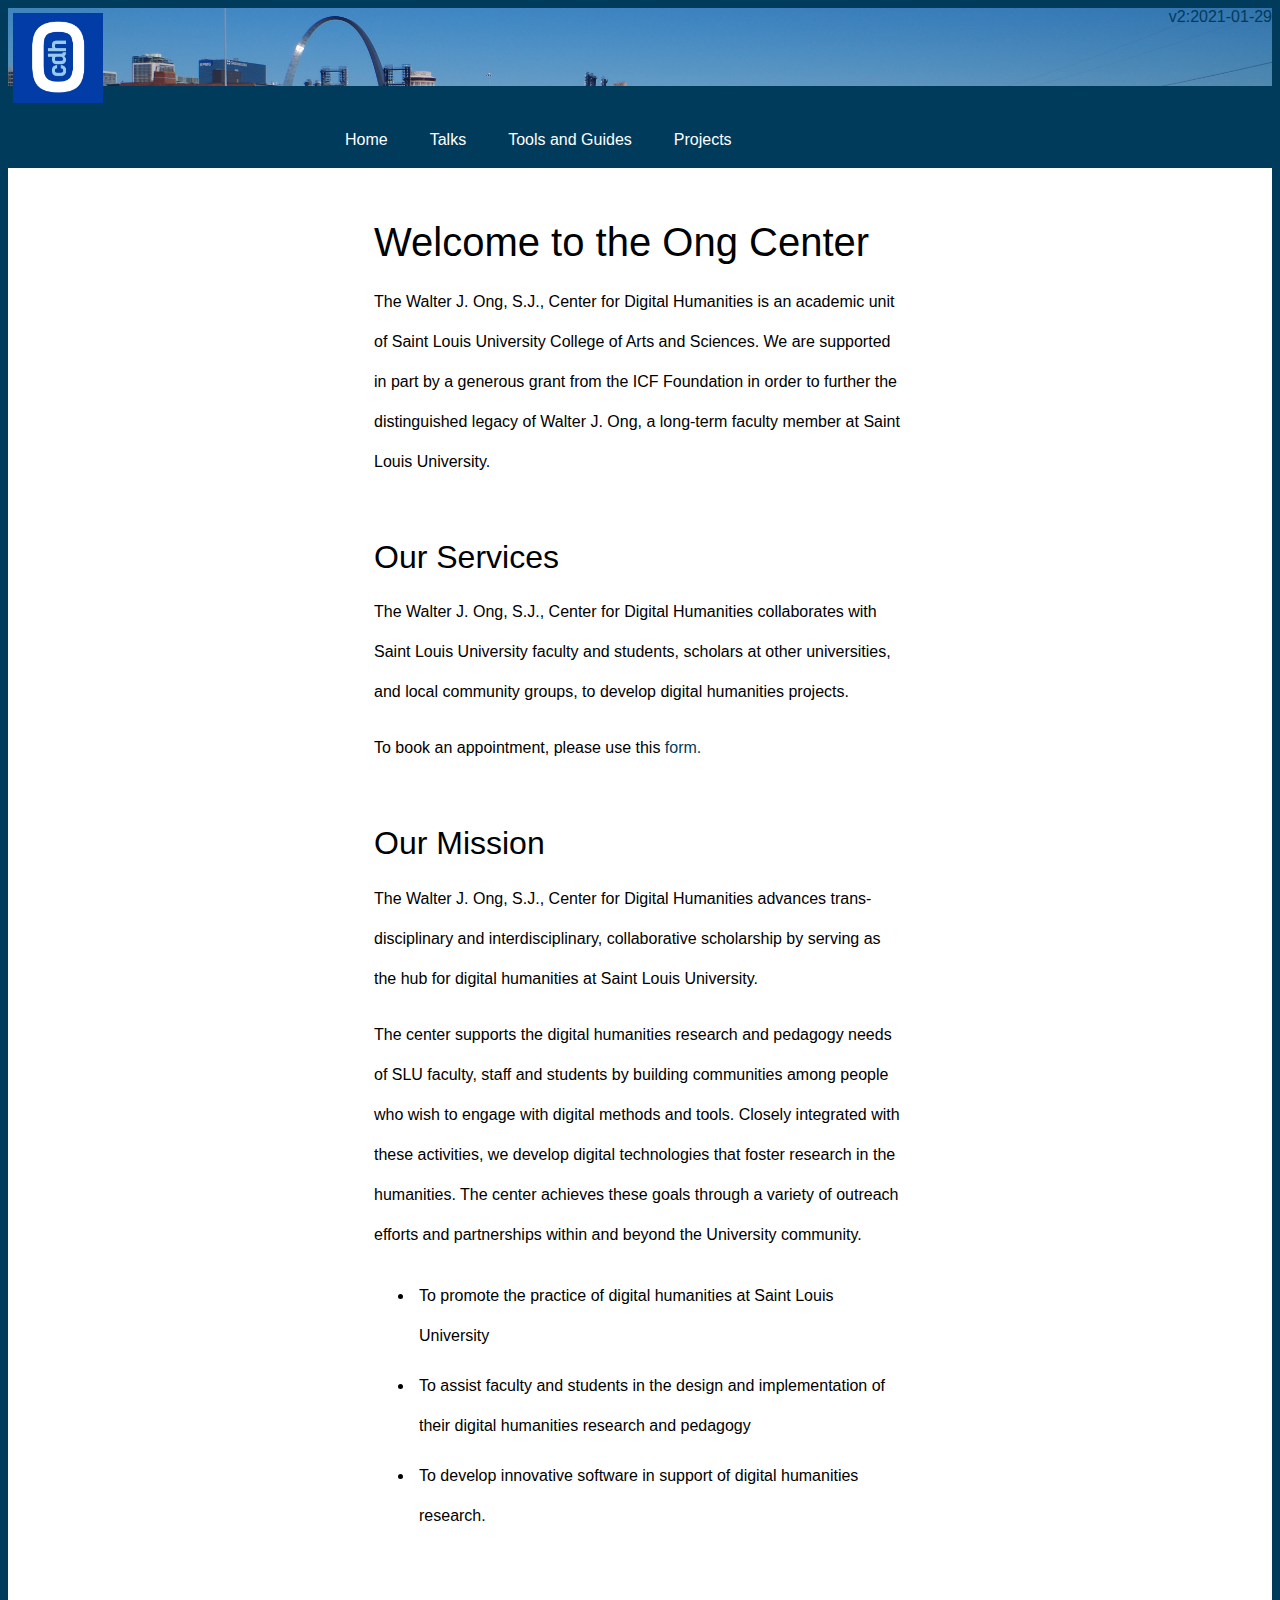
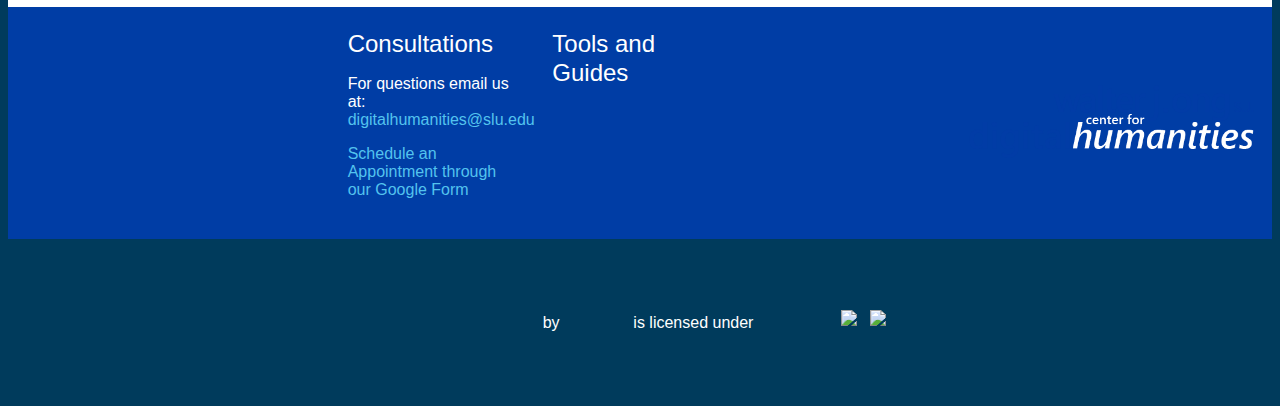
==== index.html @ 594fd80f "Initial Commit" ====
<!DOCTYPE html>
<html lang="en">

<head>

<meta charset="UTF-8">
<title>Walter J. Ong Center for Digital Humanities</title>

<!-- favicon -->
<link rel="shortcut icon" href="images/favicon/favicon-32.png">

<!--stylesheet -->
<link rel="stylesheet" href="cdhstyle.css">

</head>



<body>
<div class="colophon">
<!--   <a href="https://www.slu.edu/arts-and-sciences/ong-center/index.php" target="_blank"><img src="images/cropped-logo-dark.png" alt="CDH Logo" height="50"></a>
 -->
  <a href="https://www.slu.edu/arts-and-sciences/ong-center/index.php" target="_blank"><img src="images/OCDH_v2.jpg" alt="CDH Logo" height="100"></a>

  <span style="float:right;">v2:2021-01-29</span></div>

<!--   <div class="banner-text"><h1>Welcome to the Ong Center</h1>
  <h3>Spring 2021</h3></div>
 -->
<div class="nav"></div>

<div class="searchbar">
<ul>
    <li><a href="index.html">Home</a></li>
    <li><a href="talks.html">Talks</a></li>
    <li><a href="tools.html">Tools and Guides</a></li>
    </li>
    <li class="dropdown">
        <a href="javascript:void(0)" class="dropbtn">Projects</a>
        <div class="dropdown-content">
          <a href="WSTD3800_2021_Spring.html">WSTD3800-01/POLS 3880-01</a>
          <a href= "https://www.slu.edu/arts-and-sciences/ong-center/digital-projects.php" target="_blank">Ong Center</a>
          <a href="#">Link 3</a>
        </div>
    </li>
</ul>
</div>

<div class="main-content">
<h1>Welcome to the Ong Center</h1>
<p>The Walter J. Ong, S.J., Center for Digital Humanities is an academic unit of Saint Louis University College of Arts and Sciences. We are supported in part by a generous grant from the ICF Foundation in order to further the distinguished legacy of Walter J. Ong, a long-term faculty member at Saint Louis University.</p>
<br>
<h2>Our Services</h2>
<p>The Walter J. Ong, S.J., Center for Digital Humanities collaborates with Saint Louis University faculty and students, scholars at other universities, and local community groups, to develop digital humanities projects.</p> 
<p>To book an appointment, please use this <a href= "https://www.slu.edu/arts-and-sciences/ong-center/book-appointment.php" target="_blank"> form.</a></p>
<br>
<h2>Our Mission</h2>
<p>The Walter J. Ong, S.J., Center for Digital Humanities advances trans-disciplinary and interdisciplinary, collaborative scholarship by serving as the hub for digital humanities at Saint Louis University.</p>
<p>The center supports the digital humanities research and pedagogy needs of SLU faculty, staff and students by building communities among people who wish to engage with digital methods and tools. Closely integrated with these activities, we develop digital technologies that foster research in the humanities. The center achieves these goals through a variety of outreach efforts and partnerships within and beyond the University community.</p>
<ul>
<li>To promote the practice of digital humanities at Saint Louis University</li>
<li>To assist faculty and students in the design and implementation of their digital humanities research and pedagogy</li>
<li>To develop innovative software in support of digital humanities research.</li>
</ul>

</div>

<div class="sidebarleft"></div>
<div class="sidebarright"></div>

<footer> 
</footer>

<div class="footer-logo"></div>


<div class="footertext"> 

  <div>
  <h3>Consultations</h3>
  <p>For questions email us at: <a href="mailto:digitalhumanities@slu.edu">digitalhumanities@slu.edu</a></p>
  <p><a href="https://www.slu.edu/arts-and-sciences/ong-center/book-appointment.php">Schedule an Appointment through our Google Form</a></p>
  </div>

  <div> <h3> Tools and Guides</h3></div>

</div>

<div class="lowerfooter">
  
    <p><p xmlns:dct="http://purl.org/dc/terms/" xmlns:cc="http://creativecommons.org/ns#" class="license-text"><a rel="cc:attributionURL" property="dct:title" href="www.digisig.org">OngCDH Information</a> by <a rel="cc:attributionURL dct:creator" property="cc:attributionName" href="https://orcid.org/0000-0002-9225-4934">OngCDH</a> is licensed under <a rel="license" href="https://creativecommons.org/licenses/by/4.0">CC BY 4.0<img style="height:22px!important;margin-left:3px;vertical-align:text-bottom;" src="https://mirrors.creativecommons.org/presskit/icons/cc.svg?ref=chooser-v1" /><img style="height:22px!important;margin-left:3px;vertical-align:text-bottom;" src="https://mirrors.creativecommons.org/presskit/icons/by.svg?ref=chooser-v1" /></a></p></p>

</div>



</body>

</html>
---- cdhstyle.css ----
/*Style for our Digital Humanities Pages */

/* General styling for whole page */
* {
  box-sizing: border-box;
}

body {
	background-color:#003B5C;
	text-align:left;
	font-family:helvetica;
	display: grid;
	grid-template-columns: 1fr 2fr 1fr;
}

h1, h2, h3, h4, h5, h6 {
	margin-top: 0;
	margin-bottom: .5rem;
	font-weight: 500;
	line-height: 1.2;
}

h1 {
	font-size: 2.5rem;
}

h2 {
	font-size: 2rem;
}

h3 {
	font-size: 1.5rem;
}

li {
	padding: 5px;
}

img {
	padding: 5px;
}

/* hyperlinks */

a:link, a:visited, a:hover, a:active {
	background-color: transparent;
}

a:link {
	color: #003B5C;
	text-decoration: none;
  }

a:visited {
	color: #53C3EE;
	text-decoration: none;
  }

a:hover {
	color: #ED8D00;
	text-decoration: underline;
  }

a:active {
	color: #FFC72C;
	text-decoration: underline;
  }

/* Sections. Note that content must be assigned to a column and a row in the grid*/

.colophon {
	grid-row: 1;
	grid-column: 1/4;
	color: #003B5C;
	text-align: left;
	background-image: url(images/skyline.jpg);
	max-height: 200px;
	background-repeat: no-repeat;
	background-size: 100% auto;	
	background-color: #003B5C;
	background-origin: content-box;
}

.banner-text {
	grid-row: 1;
	grid-column: 2/4;
	text-align:right; 
	font-size: 300%;
	font-style: italic;
	padding:20px;
	color: #001c4d;
}


/*Navigation Bar*/

.nav {
	grid-row:2;
	grid-column:1/4;
	background-color:transparent;
/*	background-color: #003B5C;
*/}

.searchbar {
	grid-row: 2;
	text-align: center;
	grid-column: 2;
	color: white;
	background-color:transparent;
/*	background-color: #003B5C;*/
}

/*Code here has been copy and pasted from ---  https://www.w3schools.com/Css/css_navbar_horizontal.asp */

.searchbar ul {
  list-style-type: none;
  margin: 0;
  padding: 0;
  overflow: hidden;
}

.searchbar li {
  float: left;
}

.searchbar li a, .dropbtn {
  display: inline-block;
  color: white;
  text-align: center;
  padding: 14px 16px;
  text-decoration: none;
}

.searchbar li a:hover, .dropdown:hover .dropbtn {
  background-color: #003B5C;
}

.searchbar li.dropdown {
  display: inline-block;
}

.searchbar .dropdown-content {
  display: none;
  position: absolute;
  background-color: #f9f9f9;
  min-width: 160px;
  box-shadow: 0px 8px 16px 0px rgba(0,0,0,0.2);
  z-index: 1;
}

.searchbar .dropdown-content a {
  color: black;
  padding: 12px 16px;
  text-decoration: none;
  display: block;
  text-align: left;
}

.searchbar .dropdown-content a:hover {background-color: #f1f1f1;}

.searchbar .dropdown:hover .dropdown-content {
  display: block;
}

/* Bannner */

.banner {
	grid-row:2;
	grid-column:2;
	grid-row: 3;
	grid-column: 1/4;
	display: flex;
	justify-content: center;
	align-items: center;
	background-image: url("images/ongslu.png");
	background-repeat: no-repeat;
	background-size: cover;	
	height: 400px;
	background-color: #003B5C;
}


/* Main content */

.main-content, .sidebarleft, .sidebarright {
	background: white;
}


/* Main content */

.main-content, .sidebarleft, .sidebarright {
	background: white;
}


.main-content {
	grid-row:4;
	grid-column:2;
	padding: 50px;
	line-height: 2.5;

}

@media (max-width: 600px){
	.main-content {
		grid-column:1/4;
        padding: 10px;
        z-index: 1;
    	}
}


.coursename {
	text-align:center;
	padding:20px;
}

.date {
	text-align:right;
	font-size:150%;
}



/*Sidebars */

.sidebarleft {
	grid-column: 1;
	grid-row: 4/5;
}


.sidebarright {
	grid-column: 3;
	grid-row: 4/5;
}

.footer, .footertext {
	color: #FFFFFF
}

footer {
	grid-row:5;
	grid-column:1/4;
	background:#003DA5;
	text-align: center;
	color: #FFFFFF;
	padding: 50px;
}

.footertext {
	padding: 3.75%;
	display: grid;
	grid-row:5;
	grid-column:2;
	grid-template-columns: 30% 30% 30%;
	grid-column-gap: 5%;
	grid-row-gap: 50px;
   }

.footer-logo {
	grid-row:5;
	grid-column:3;
	background-image: url("images/logo_dark.png");
	background-repeat: no-repeat;
	background-size: contain;
	background-position: center;	
}

.footertext a:link, a:visited, a:hover {
	background-color: transparent;
}

.footertext a:link {
	color: #53C3EE;
	text-decoration: none;
  }

.footertext a:visited {
	color: #8FD6BD;
	text-decoration: none;
  }

.footertext a:hover {
	color: #ED8D00;
	text-decoration: underline;
  }

.lowerfooter {
	grid-row:6;
	grid-column:2;
	background:#003B5C;
	text-align: center;
	color: #FFFFFF;
	padding: 50px;
}
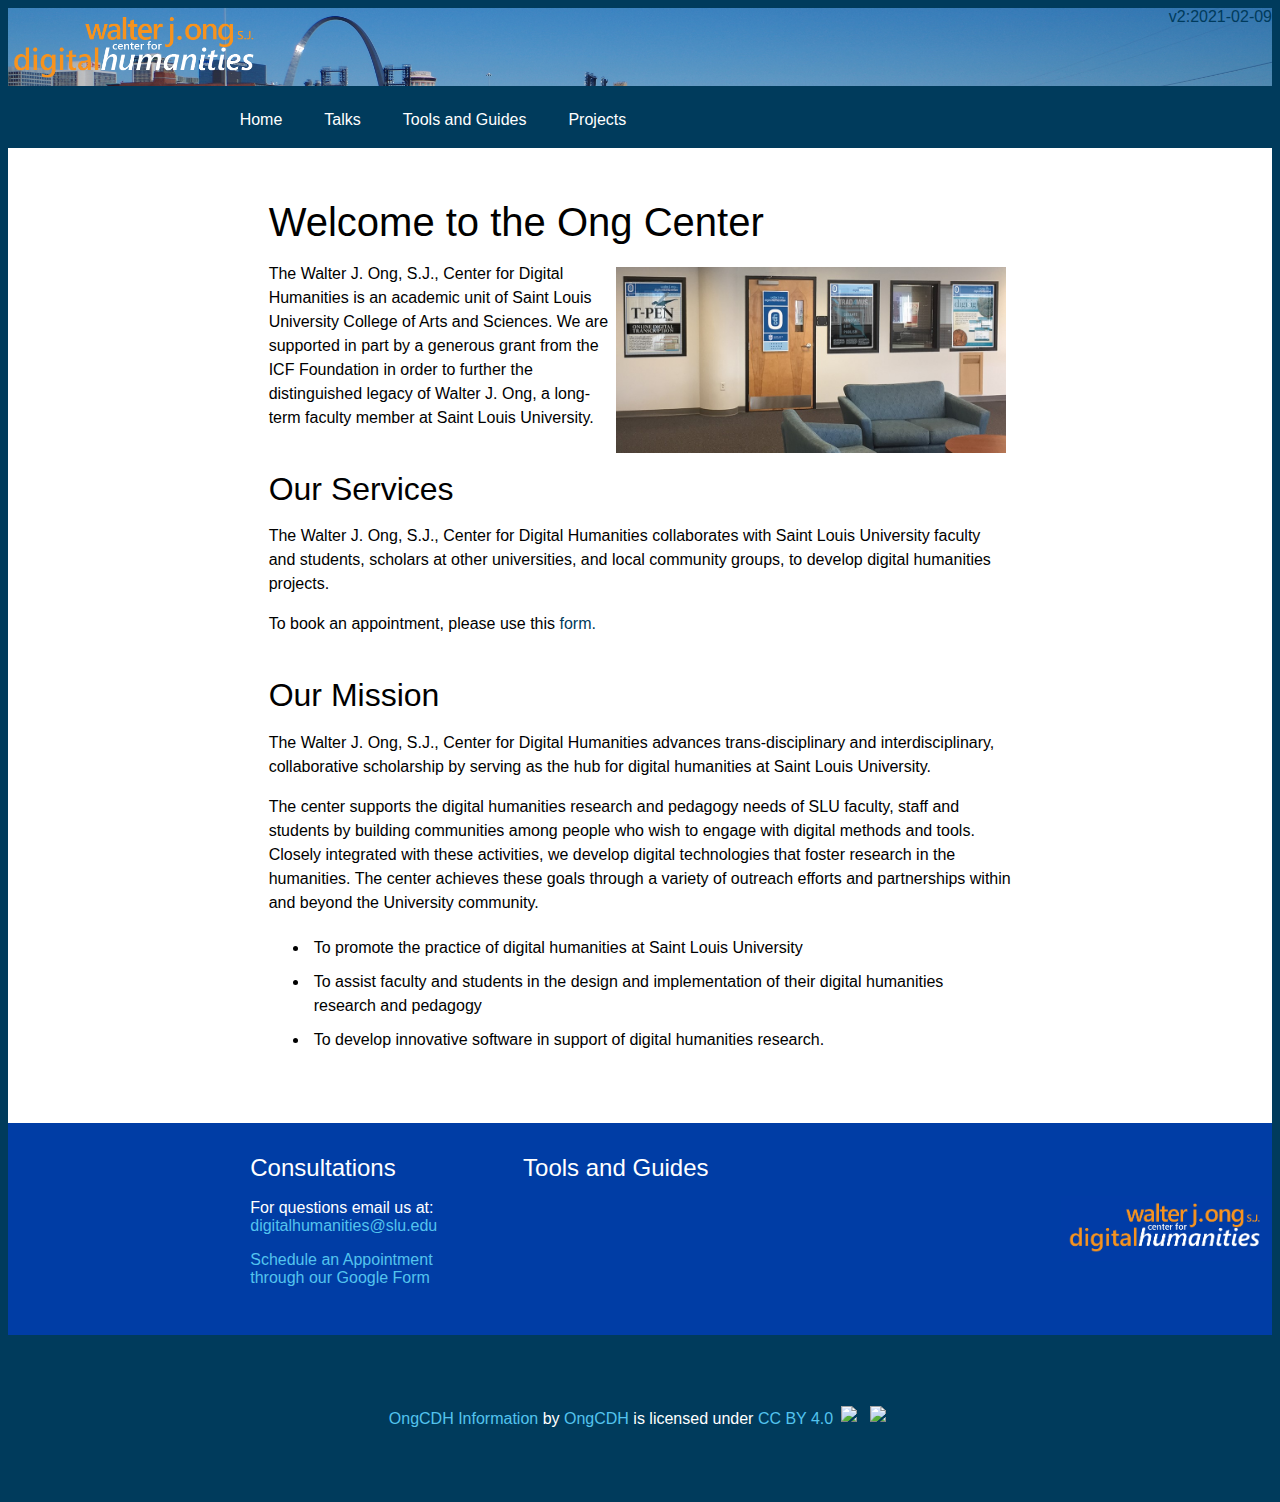
==== commit ef2d1165: "revisoin" ====
--- a/index.html
+++ b/index.html
@@ -15,18 +15,11 @@
 </head>
 
 
-
 <body>
 <div class="colophon">
-<!--   <a href="https://www.slu.edu/arts-and-sciences/ong-center/index.php" target="_blank"><img src="images/cropped-logo-dark.png" alt="CDH Logo" height="50"></a>
- -->
-  <a href="https://www.slu.edu/arts-and-sciences/ong-center/index.php" target="_blank"><img src="images/OCDH_v2.jpg" alt="CDH Logo" height="100"></a>
+  <a href="https://www.slu.edu/arts-and-sciences/ong-center/index.php" target="_blank"><img src="images/logo_v4.png" alt="CDH Logo" height="80"></a>
+  <span style="float:right;">v2:2021-02-09</span></div>
 
-  <span style="float:right;">v2:2021-01-29</span></div>
-
-<!--   <div class="banner-text"><h1>Welcome to the Ong Center</h1>
-  <h3>Spring 2021</h3></div>
- -->
 <div class="nav"></div>
 
 <div class="searchbar">
@@ -47,9 +40,10 @@
 </div>
 
 <div class="main-content">
-<h1>Welcome to the Ong Center</h1>
-<p>The Walter J. Ong, S.J., Center for Digital Humanities is an academic unit of Saint Louis University College of Arts and Sciences. We are supported in part by a generous grant from the ICF Foundation in order to further the distinguished legacy of Walter J. Ong, a long-term faculty member at Saint Louis University.</p>
+<h1>Welcome to the Ong Center </h1>
+<p> <img class="paragraph-image" src="images/CENTER960x640_v2.jpg" alt="Centerv2" width="400px"> The Walter J. Ong, S.J., Center for Digital Humanities is an academic unit of Saint Louis University College of Arts and Sciences. We are supported in part by a generous grant from the ICF Foundation in order to further the distinguished legacy of Walter J. Ong, a long-term faculty member at Saint Louis University.</p>
 <br>
+
 <h2>Our Services</h2>
 <p>The Walter J. Ong, S.J., Center for Digital Humanities collaborates with Saint Louis University faculty and students, scholars at other universities, and local community groups, to develop digital humanities projects.</p> 
 <p>To book an appointment, please use this <a href= "https://www.slu.edu/arts-and-sciences/ong-center/book-appointment.php" target="_blank"> form.</a></p>
@@ -88,7 +82,7 @@
 
 <div class="lowerfooter">
   
-    <p><p xmlns:dct="http://purl.org/dc/terms/" xmlns:cc="http://creativecommons.org/ns#" class="license-text"><a rel="cc:attributionURL" property="dct:title" href="www.digisig.org">OngCDH Information</a> by <a rel="cc:attributionURL dct:creator" property="cc:attributionName" href="https://orcid.org/0000-0002-9225-4934">OngCDH</a> is licensed under <a rel="license" href="https://creativecommons.org/licenses/by/4.0">CC BY 4.0<img style="height:22px!important;margin-left:3px;vertical-align:text-bottom;" src="https://mirrors.creativecommons.org/presskit/icons/cc.svg?ref=chooser-v1" /><img style="height:22px!important;margin-left:3px;vertical-align:text-bottom;" src="https://mirrors.creativecommons.org/presskit/icons/by.svg?ref=chooser-v1" /></a></p></p>
+    <p><p xmlns:dct="http://purl.org/dc/terms/" xmlns:cc="http://creativecommons.org/ns#" class="license-text"><a rel="cc:attributionURL" property="dct:title" href="https://www.slu.edu/arts-and-sciences/ong-center/index.php">OngCDH Information</a> by <a rel="cc:attributionURL dct:creator" property="cc:attributionName" href="https://orcid.org/0000-0002-9225-4934">OngCDH</a> is licensed under <a rel="license" href="https://creativecommons.org/licenses/by/4.0">CC BY 4.0<img style="height:22px!important;margin-left:3px;vertical-align:text-bottom;" src="https://mirrors.creativecommons.org/presskit/icons/cc.svg?ref=chooser-v1" /><img style="height:22px!important;margin-left:3px;vertical-align:text-bottom;" src="https://mirrors.creativecommons.org/presskit/icons/by.svg?ref=chooser-v1" /></a></p></p>
 
 </div>
 
--- a/cdhstyle.css
+++ b/cdhstyle.css
@@ -10,7 +10,7 @@
 	text-align:left;
 	font-family:helvetica;
 	display: grid;
-	grid-template-columns: 1fr 2fr 1fr;
+	grid-template-columns: 1fr 4fr 1fr;
 }
 
 h1, h2, h3, h4, h5, h6 {
@@ -40,6 +40,9 @@
 	padding: 5px;
 }
 
+.paragraph-image {
+	float: right;
+}
 /* hyperlinks */
 
 a:link, a:visited, a:hover, a:active {
@@ -81,16 +84,6 @@
 	background-origin: content-box;
 }
 
-.banner-text {
-	grid-row: 1;
-	grid-column: 2/4;
-	text-align:right; 
-	font-size: 300%;
-	font-style: italic;
-	padding:20px;
-	color: #001c4d;
-}
-
 
 /*Navigation Bar*/
 
@@ -132,7 +125,7 @@
 }
 
 .searchbar li a:hover, .dropdown:hover .dropbtn {
-  background-color: #003B5C;
+  background-color: #003DA5;
 }
 
 .searchbar li.dropdown {
@@ -165,8 +158,6 @@
 /* Bannner */
 
 .banner {
-	grid-row:2;
-	grid-column:2;
 	grid-row: 3;
 	grid-column: 1/4;
 	display: flex;
@@ -175,11 +166,19 @@
 	background-image: url("images/ongslu.png");
 	background-repeat: no-repeat;
 	background-size: cover;	
-	height: 400px;
+	height: 300px;
 	background-color: #003B5C;
 }
 
-
+.banner-text {
+	grid-row: 3;
+	grid-column: 2/4;
+	text-align:right; 
+	font-size: 300%;
+	font-style: italic;
+	padding:20px;
+	color: white;
+}
 /* Main content */
 
 .main-content, .sidebarleft, .sidebarright {
@@ -198,7 +197,7 @@
 	grid-row:4;
 	grid-column:2;
 	padding: 50px;
-	line-height: 2.5;
+	line-height: 1.5;
 
 }
 
@@ -262,13 +261,13 @@
 .footer-logo {
 	grid-row:5;
 	grid-column:3;
-	background-image: url("images/logo_dark.png");
+	background-image: url("images/logo_v3.png");
 	background-repeat: no-repeat;
 	background-size: contain;
 	background-position: center;	
 }
 
-.footertext a:link, a:visited, a:hover {
+.footertext, .lowerfooter a:link, a:visited, a:hover {
 	background-color: transparent;
 }
 
@@ -278,12 +277,12 @@
   }
 
 .footertext a:visited {
-	color: #8FD6BD;
+	color: #f7931e;
 	text-decoration: none;
   }
 
 .footertext a:hover {
-	color: #ED8D00;
+	color: #f7931e;
 	text-decoration: underline;
   }
 
@@ -296,3 +295,21 @@
 	padding: 50px;
 }
 
+.lowerfooter a:link, a:visited, a:hover {
+	background-color: transparent;
+}
+
+.lowerfooter a:link {
+	color: #53C3EE;
+	text-decoration: none;
+  }
+
+.lowerfooter a:visited {
+	color: #f7931e;
+	text-decoration: none;
+  }
+
+.lowerfooter a:hover {
+	color: #f7931e;
+	text-decoration: underline;
+  }
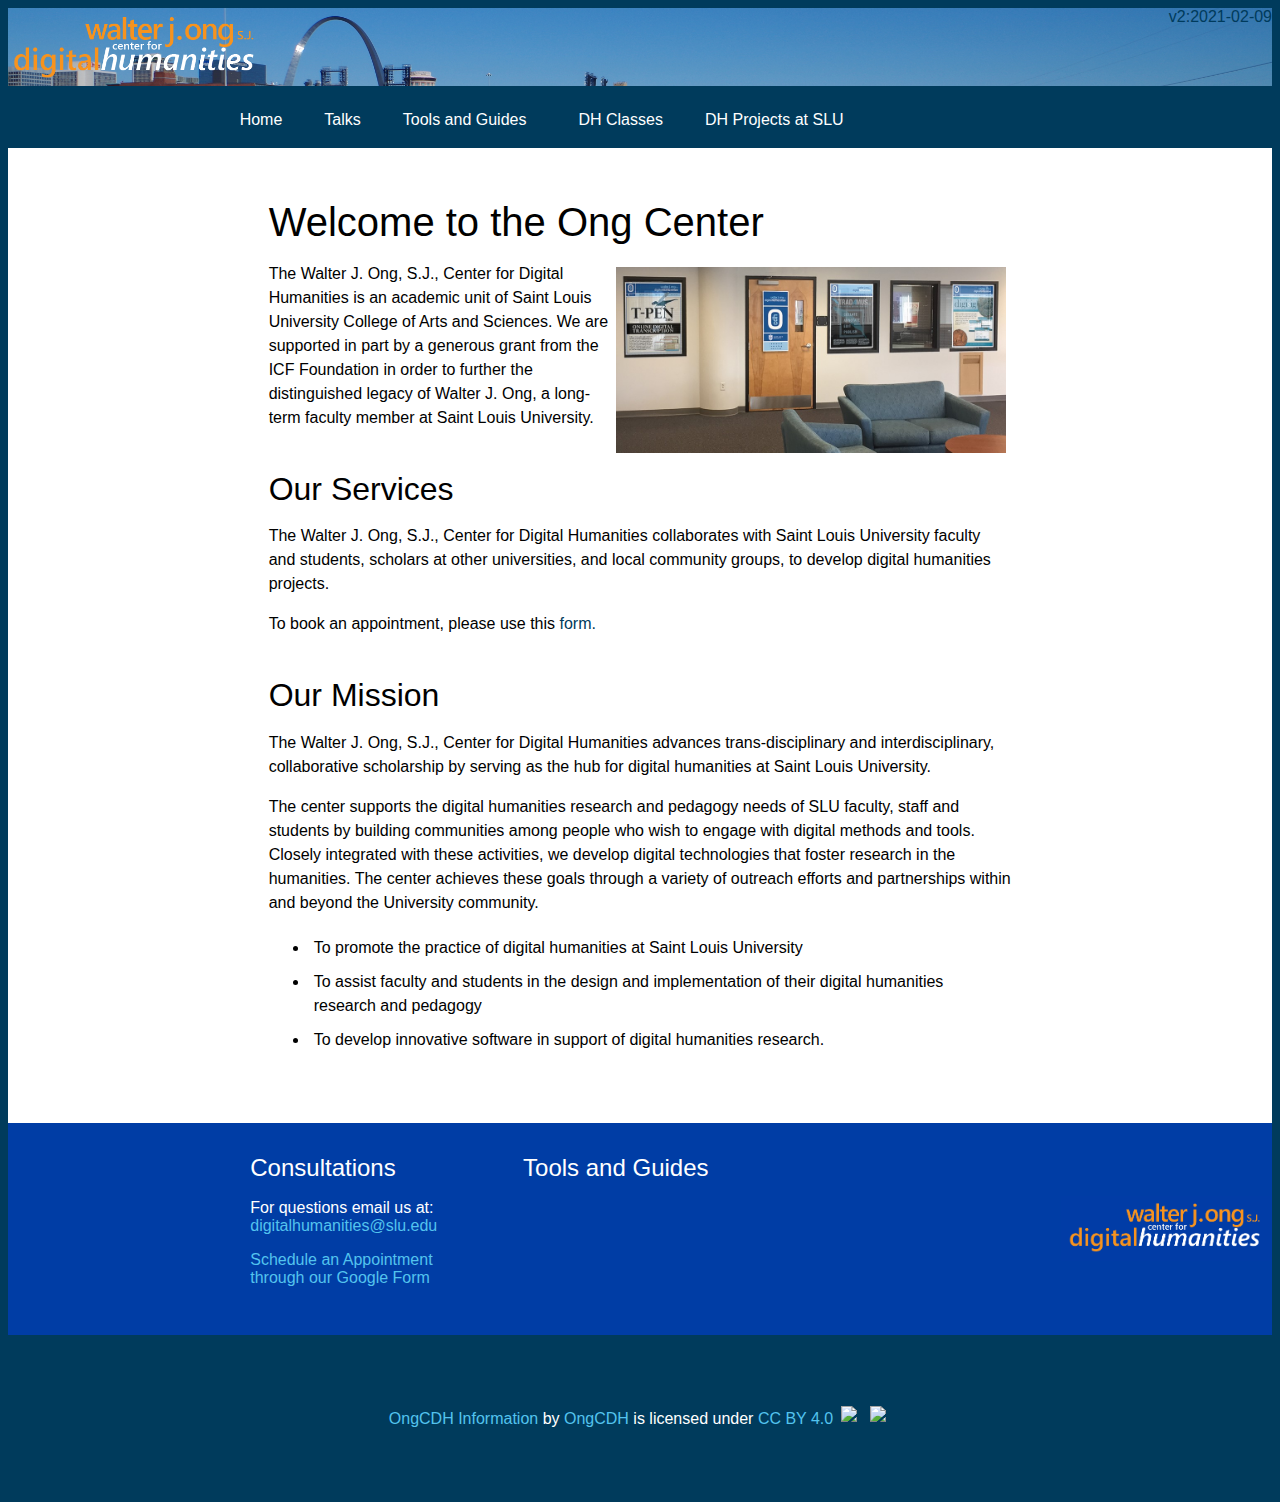
==== commit 513e5981: "revision" ====
--- a/index.html
+++ b/index.html
@@ -12,10 +12,15 @@
 <!--stylesheet -->
 <link rel="stylesheet" href="cdhstyle.css">
 
+<div class="accessibility">
+  <a class="skip-main" href="#main">Skip to main content</a>
+</div>
+
 </head>
 
 
 <body>
+
 <div class="colophon">
   <a href="https://www.slu.edu/arts-and-sciences/ong-center/index.php" target="_blank"><img src="images/logo_v4.png" alt="CDH Logo" height="80"></a>
   <span style="float:right;">v2:2021-02-09</span></div>
@@ -27,16 +32,19 @@
     <li><a href="index.html">Home</a></li>
     <li><a href="talks.html">Talks</a></li>
     <li><a href="tools.html">Tools and Guides</a></li>
+    <li></li>
     </li>
     <li class="dropdown">
-        <a href="javascript:void(0)" class="dropbtn">Projects</a>
+        <a href="javascript:void(0)" class="dropbtn">DH Classes</a>
         <div class="dropdown-content">
           <a href="WSTD3800_2021_Spring.html">WSTD3800-01/POLS 3880-01</a>
-          <a href= "https://www.slu.edu/arts-and-sciences/ong-center/digital-projects.php" target="_blank">Ong Center</a>
+          <a href= "" target="_blank">Ong Center</a>
           <a href="#">Link 3</a>
         </div>
     </li>
-</ul>
+    <li> <a href="DHatSLU.html">DH Projects at SLU</a>
+  </li>
+  </ul>
 </div>
 
 <div class="main-content">
@@ -48,7 +56,7 @@
 <p>The Walter J. Ong, S.J., Center for Digital Humanities collaborates with Saint Louis University faculty and students, scholars at other universities, and local community groups, to develop digital humanities projects.</p> 
 <p>To book an appointment, please use this <a href= "https://www.slu.edu/arts-and-sciences/ong-center/book-appointment.php" target="_blank"> form.</a></p>
 <br>
-<h2>Our Mission</h2>
+<h2 id= "main">Our Mission</h2>
 <p>The Walter J. Ong, S.J., Center for Digital Humanities advances trans-disciplinary and interdisciplinary, collaborative scholarship by serving as the hub for digital humanities at Saint Louis University.</p>
 <p>The center supports the digital humanities research and pedagogy needs of SLU faculty, staff and students by building communities among people who wish to engage with digital methods and tools. Closely integrated with these activities, we develop digital technologies that foster research in the humanities. The center achieves these goals through a variety of outreach efforts and partnerships within and beyond the University community.</p>
 <ul>
--- a/cdhstyle.css
+++ b/cdhstyle.css
@@ -85,6 +85,33 @@
 }
 
 
+a.skip-main {
+    left:-999px;
+    position:absolute;
+    top:auto;
+    width:1px;
+    height:1px;
+    overflow:hidden;
+    z-index:-999;
+}
+a.skip-main:focus, a.skip-main:active {
+    color: #fff;
+    background-color:#003B5C;
+    left: auto;
+    top: auto;
+    width: 30%;
+    height: auto;
+    overflow:auto;
+    margin: 10px 35%;
+    padding:5px;
+    border-radius: 15px;
+    border:4px solid #ED8D00;
+    text-align:center;
+    font-size:1.2em;
+    z-index:999;
+}
+
+
 /*Navigation Bar*/
 
 .nav {
